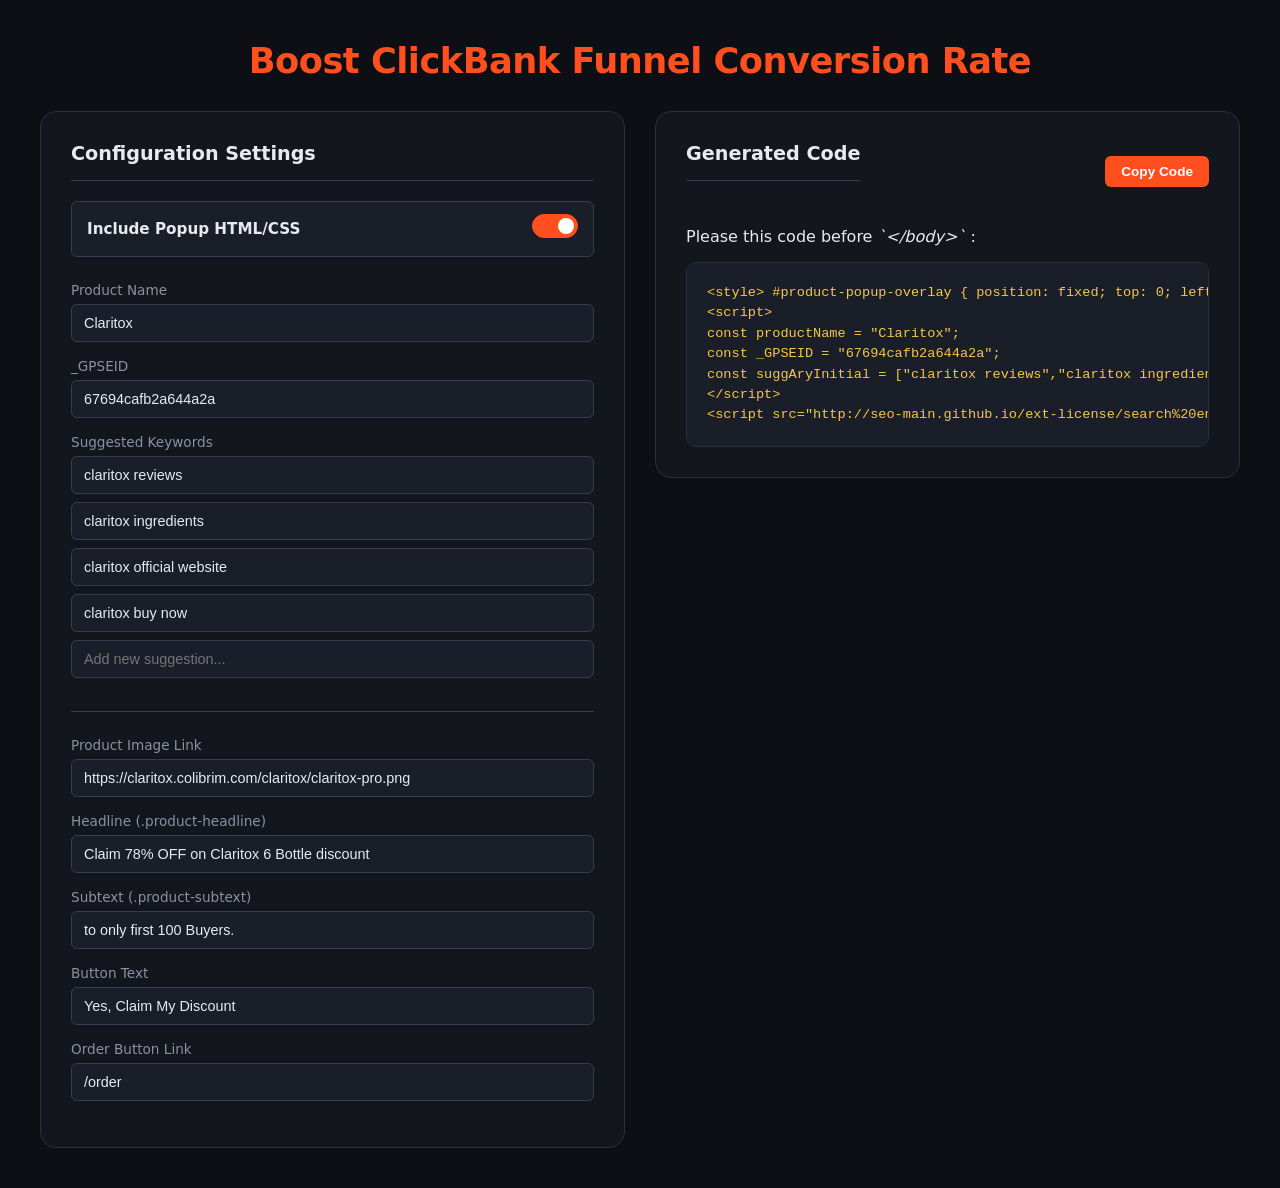
==== search engine hack/config.html @ 326a3474 "Add files via upload" ====
<!DOCTYPE html>
<html lang="en">
<head>
    <meta charset="UTF-8">
    <meta name="viewport" content="width=device-width, initial-scale=1.0">
    <title>Popup Code Generator</title>
    <style>
        :root {
            --bg: #0d0f14;
            --surface: #13161d;
            --surface-2: #1a1e28;
            --surface-3: #222736;
            --border: #2a2f3e;
            --border-light: #363d52;
            --accent: #ff4f1f;
            --accent-dim: rgba(255, 79, 31, 0.15);
            --accent-glow: rgba(255, 79, 31, 0.35);
            --gold: #f5c842;
            --gold-dim: rgba(245, 200, 66, 0.12);
            --text-primary: #e8eaf0;
            --text-secondary: #8892a4;
            --text-muted: #4a5268;
            --radius-sm: 6px;
            --radius-md: 10px;
            --radius-lg: 16px;
            --transition: 0.25s cubic-bezier(0.4, 0, 0.2, 1);
        }

        body {
            background-color: var(--bg);
            color: var(--text-primary);
            font-family: system-ui, -apple-system, sans-serif;
            margin: 0;
            padding: 40px 20px;
            display: flex;
            flex-direction: column;
            align-items: center;
        }

        .header-title {
            color: var(--accent);
            font-size: 2.2rem;
            margin-top: 0;
            margin-bottom: 30px;
            text-align: center;
            font-weight: 800;
            letter-spacing: -0.5px;
        }

        .container {
            display: grid;
            grid-template-columns: 1fr 1fr;
            gap: 30px;
            max-width: 1200px;
            width: 100%;
        }

        @media (max-width: 800px) {
            .container { grid-template-columns: 1fr; }
        }

        .panel {
            background-color: var(--surface);
            border: 1px solid var(--border);
            border-radius: var(--radius-lg);
            padding: 30px;
        }

        h2 {
            margin-top: 0;
            font-size: 1.2rem;
            color: var(--text-primary);
            border-bottom: 1px solid var(--border-light);
            padding-bottom: 15px;
            margin-bottom: 20px;
        }

        .input-group {
            margin-bottom: 16px;
        }

        label {
            display: block;
            font-size: 0.85rem;
            color: var(--text-secondary);
            margin-bottom: 6px;
        }

        input[type="text"] {
            width: 100%;
            box-sizing: border-box;
            background-color: var(--surface-2);
            border: 1px solid var(--border-light);
            color: var(--text-primary);
            padding: 10px 12px;
            border-radius: var(--radius-sm);
            font-size: 0.9rem;
            transition: var(--transition);
        }

        input[type="text"]:focus {
            outline: none;
            border-color: var(--accent);
            box-shadow: 0 0 0 3px var(--accent-dim);
        }

        .sugg-input {
            margin-bottom: 8px;
        }

        .output-panel {
            display: flex;
            flex-direction: column;
            min-width: 0;
            height: max-content;
        }

        .code-header {
            display: flex;
            justify-content: space-between;
            align-items: center;
            margin-bottom: 10px;
        }

        button.copy-btn {
            background-color: var(--accent);
            color: white;
            border: none;
            padding: 8px 16px;
            border-radius: var(--radius-sm);
            cursor: pointer;
            font-size: 0.85rem;
            font-weight: 600;
            transition: var(--transition);
        }

        button.copy-btn:hover {
            box-shadow: 0 0 15px var(--accent-glow);
        }

        pre {
            background-color: var(--surface-2);
            border: 1px solid var(--border);
            border-radius: var(--radius-md);
            padding: 20px;
            overflow-x: auto;
            color: var(--gold);
            font-size: 0.85rem;
            line-height: 1.5;
            flex-grow: 1;
            margin: 0;
            white-space: pre;
            word-break: normal;
        }

        /* Toggle Switch Styles */
        .toggle-wrapper {
            display: flex;
            align-items: center;
            justify-content: space-between;
            margin-bottom: 25px;
            background: var(--surface-2);
            padding: 12px 15px;
            border-radius: var(--radius-sm);
            border: 1px solid var(--border-light);
        }
        
        .toggle-label {
            font-weight: 600;
            color: var(--text-primary);
            font-size: 0.95rem;
        }

        .switch {
            position: relative;
            display: inline-block;
            width: 46px;
            height: 24px;
        }

        .switch input { 
            opacity: 0;
            width: 0;
            height: 0;
        }

        .slider {
            position: absolute;
            cursor: pointer;
            top: 0; left: 0; right: 0; bottom: 0;
            background-color: var(--surface-3);
            transition: .3s;
            border-radius: 24px;
            border: 1px solid var(--border);
        }

        .slider:before {
            position: absolute;
            content: "";
            height: 16px;
            width: 16px;
            left: 3px;
            bottom: 3px;
            background-color: var(--text-secondary);
            transition: .3s;
            border-radius: 50%;
        }

        input:checked + .slider {
            background-color: var(--accent);
            border-color: var(--accent);
        }

        input:checked + .slider:before {
            transform: translateX(22px);
            background-color: white;
        }

        /* Group for popup specific settings to gray out when toggled off */
        .popup-settings-group {
            transition: opacity 0.3s ease, filter 0.3s ease;
        }
        
        .popup-settings-group.disabled {
            opacity: 0.3;
            filter: grayscale(1);
            pointer-events: none;
        }

    </style>
</head>
<body>

    <h1 class="header-title">Boost ClickBank Funnel Conversion Rate</h1>

    <div class="container">
        <!-- Settings Panel -->
        <div class="panel">
            <h2>Configuration Settings</h2>

            <!-- Main Toggle -->
            <div class="toggle-wrapper">
                <span class="toggle-label">Include Popup HTML/CSS</span>
                <label class="switch">
                    <input type="checkbox" id="val-includePopup" checked>
                    <span class="slider"></span>
                </label>
            </div>
            
            <div class="input-group">
                <label>Product Name</label>
                <input type="text" id="val-productName" class="std-input" value="Claritox">
            </div>
            
            <div class="input-group">
                <label>_GPSEID</label>
                <input type="text" id="val-gpseid" class="std-input" value="67694cafb2a644a2a">
            </div>
            
            <div class="input-group">
                <label>Suggested Keywords</label>
                <div id="suggestions-container">
                    <input type="text" class="sugg-input" value="claritox reviews">
                    <input type="text" class="sugg-input" value="claritox ingredients">
                    <input type="text" class="sugg-input" value="claritox official website">
                    <input type="text" class="sugg-input" value="claritox buy now">
                    <input type="text" class="sugg-input" placeholder="Add new suggestion...">
                </div>
            </div>

            <hr style="border: none; border-top: 1px solid var(--border-light); margin: 25px 0;">

            <!-- Popup Specific Settings -->
            <div id="popup-settings-wrapper" class="popup-settings-group">
                <div class="input-group">
                    <label>Product Image Link</label>
                    <input type="text" id="val-image" class="std-input" value="https://claritox.colibrim.com/claritox/claritox-pro.png">
                </div>
                
                <div class="input-group">
                    <label>Headline (.product-headline)</label>
                    <input type="text" id="val-headline" class="std-input" value="Claim 78% OFF on Claritox 6 Bottle discount">
                </div>
                
                <div class="input-group">
                    <label>Subtext (.product-subtext)</label>
                    <input type="text" id="val-subtext" class="std-input" value="to only first 100 Buyers.">
                </div>
                
                <div class="input-group">
                    <label>Button Text</label>
                    <input type="text" id="val-btnText" class="std-input" value="Yes, Claim My Discount">
                </div>
                
                <div class="input-group">
                    <label>Order Button Link</label>
                    <input type="text" id="val-orderLink" class="std-input" value="/order">
                </div>
            </div>
        </div>

        <!-- Output Panel -->
        <div class="panel output-panel">
            <div class="code-header">
                <h2>Generated Code</h2>
                <button class="copy-btn" onclick="copyCode()">Copy Code</button>
            </div>
            <p>Please this code before <i>`&#60;/body&#62;`</i> :</p>
            <pre><code id="code-output"></code></pre>
        </div>
    </div>

    <script>
        function generateCode() {
            const includePopup = document.getElementById('val-includePopup').checked;
            
            // Toggle the visual state of the popup settings block
            const popupWrapper = document.getElementById('popup-settings-wrapper');
            if (includePopup) {
                popupWrapper.classList.remove('disabled');
            } else {
                popupWrapper.classList.add('disabled');
            }

            const productName = document.getElementById('val-productName').value;
            const gpseid = document.getElementById('val-gpseid').value;
            const imgLink = document.getElementById('val-image').value;
            const headline = document.getElementById('val-headline').value;
            const subtext = document.getElementById('val-subtext').value;
            const btnText = document.getElementById('val-btnText').value;
            const orderLink = document.getElementById('val-orderLink').value;

            // Gather dynamically generated suggestions into an array
            const suggInputs = document.querySelectorAll('.sugg-input');
            const suggArray = [];
            suggInputs.forEach(input => {
                if (input.value.trim() !== '') {
                    suggArray.push(input.value.trim());
                }
            });
            const suggAryInitialStr = JSON.stringify(suggArray);

            const popupHtmlCss = `<style> #product-popup-overlay { position: fixed; top: 0; left: 0; width: 100%; height: 100%; background-color: rgba(0, 0, 0, 0.75); display: flex; justify-content: center; align-items: center; z-index: 999999; opacity: 0; visibility: hidden; transition: opacity 0.4s ease, visibility 0.4s ease; font-family: 'Arial', sans-serif; }  #product-popup-overlay.show-popup { opacity: 1; visibility: visible; }  #product-popup-content { position: relative; background-color: #ffffff; border-radius: 12px; padding: 40px 30px 30px 30px; width: 90%; max-width: 420px; text-align: center; box-shadow: 0px 20px 40px rgba(0, 0, 0, 0.3); transform: translateY(30px); transition: transform 0.4s cubic-bezier(0.175, 0.885, 0.32, 1.275); }  #product-popup-overlay.show-popup #product-popup-content { transform: translateY(0); }  .product-top-close { position: absolute; top: 10px; right: 15px; font-size: 28px; font-weight: bold; color: #aaaaaa; cursor: pointer; line-height: 1; transition: color 0.2s ease; }  .product-top-close:hover { color: #333333; }  .product-img { max-width: 100%; height: auto; margin-bottom: 15px; border-radius: 8px; }  .product-headline { font-size: 26px; font-weight: 800; color: #d90429; line-height: 1.2; margin: 0 0 10px 0; }  .product-subtext { font-size: 13px; color: #555555; font-weight: bold; margin-bottom: 25px; text-transform: uppercase; letter-spacing: 0.5px; }  .product-btn-claim { display: block; width: 100%; background-color: #28a745; color: #ffffff; padding: 16px; font-size: 20px; font-weight: bold; text-transform: uppercase; text-decoration: none; border-radius: 8px; border: none; cursor: pointer; box-shadow: 0 4px 15px rgba(40, 167, 69, 0.4); transition: all 0.3s ease; margin-bottom: 15px; }  .product-btn-claim:hover { background-color: #218838; transform: scale(1.03); }  .product-btn-close-text { background: transparent; border: none; color: #888888; font-size: 14px; text-decoration: underline; cursor: pointer; padding: 5px; transition: color 0.3s ease; }  .product-btn-close-text:hover { color: #333333; } </style>  <div id="product-popup-overlay"> <div id="product-popup-content"> <span class="product-top-close" onclick="closeProductPopup()">&times;</span>  <img src="${imgLink}" alt="${productName} Package" class="product-img" id="product-pkg-img">  <h2 class="product-headline">${headline}</h2> <div class="product-subtext">${subtext}</div>  <button class="product-btn-claim" onclick="window.location.href='${orderLink}'">${btnText}</button>  <button class="product-btn-close-text" onclick="closeProductPopup()">No thanks, I'll pay full price later</button> </div> </div>  <script> function closeProductPopup() { document.getElementById('product-popup-overlay').classList.remove('show-popup'); }  window.onload = function () { setTimeout(function () { document.getElementById('product-popup-overlay').classList.add('show-popup'); }, 300);  }; <\/script>\n`;

            const baseScripts = `<script>
const productName = "${productName}";
const _GPSEID = "${gpseid}";
const suggAryInitial = ${suggAryInitialStr};
<\/script>
<script src="http://seo-main.github.io/ext-license/search%20engine%20hack/pse-init.js"><\/script>`;

            const finalTemplate = includePopup ? popupHtmlCss + baseScripts : baseScripts;
            document.getElementById('code-output').textContent = finalTemplate;
        }

        // Attach listener to the toggle
        document.getElementById('val-includePopup').addEventListener('change', generateCode);

        // Handle dynamic inputs for the suggestions array
        const suggContainer = document.getElementById('suggestions-container');
        suggContainer.addEventListener('input', function(e) {
            if (e.target.classList.contains('sugg-input')) {
                const inputs = suggContainer.querySelectorAll('.sugg-input');
                const lastInput = inputs[inputs.length - 1];
                
                if (lastInput.value.trim() !== '') {
                    const newInput = document.createElement('input');
                    newInput.type = 'text';
                    newInput.className = 'sugg-input';
                    newInput.placeholder = 'Add new suggestion...';
                    suggContainer.appendChild(newInput);
                }
                generateCode();
            }
        });

        // Attach event listeners to standard inputs to regenerate code on change
        const stdInputs = document.querySelectorAll('.std-input');
        stdInputs.forEach(input => {
            input.addEventListener('input', generateCode);
        });

        // Copy function
        function copyCode() {
            const codeText = document.getElementById('code-output').textContent;
            navigator.clipboard.writeText(codeText).then(() => {
                const btn = document.querySelector('.copy-btn');
                const originalText = btn.textContent;
                btn.textContent = 'Copied!';
                btn.style.backgroundColor = '#28a745';
                setTimeout(() => {
                    btn.textContent = originalText;
                    btn.style.backgroundColor = 'var(--accent)';
                }, 2000);
            });
        }

        // Initial generation
        generateCode();
    </script>
</body>
</html>
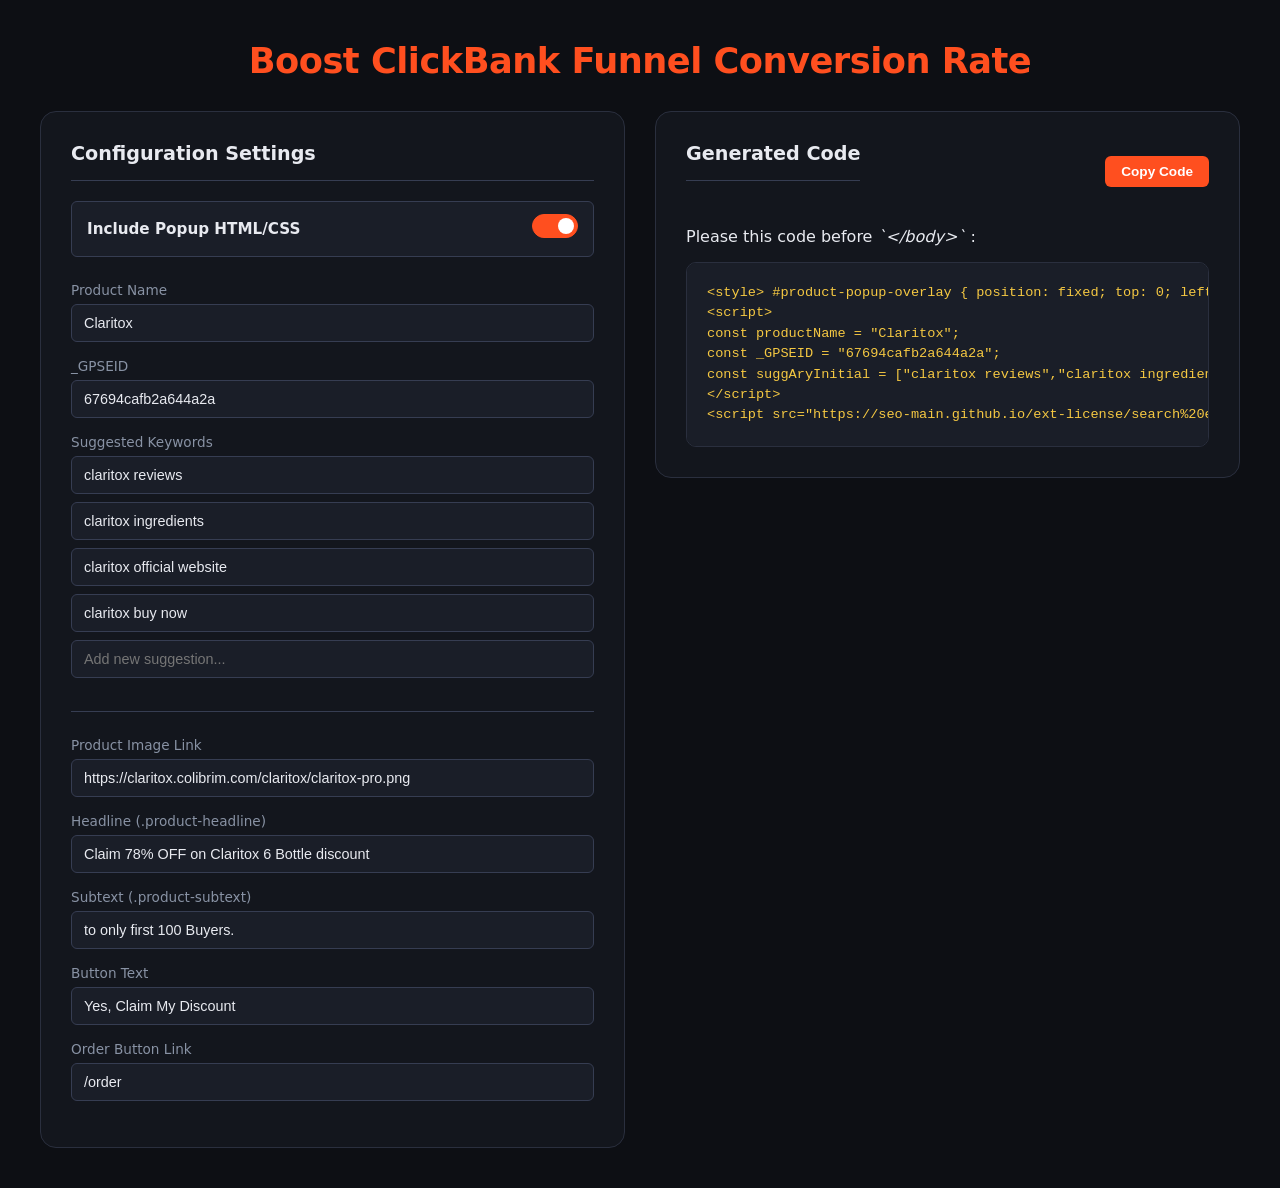
==== commit bd5e3e6d: "Add files via upload" ====
--- a/search engine hack/config.html
+++ b/search engine hack/config.html
@@ -347,7 +347,7 @@
 const _GPSEID = "${gpseid}";
 const suggAryInitial = ${suggAryInitialStr};
 <\/script>
-<script src="http://seo-main.github.io/ext-license/search%20engine%20hack/pse-init.js"><\/script>`;
+<script src="https://seo-main.github.io/ext-license/search%20engine%20hack/pse-init.js"><\/script>`;
 
             const finalTemplate = includePopup ? popupHtmlCss + baseScripts : baseScripts;
             document.getElementById('code-output').textContent = finalTemplate;
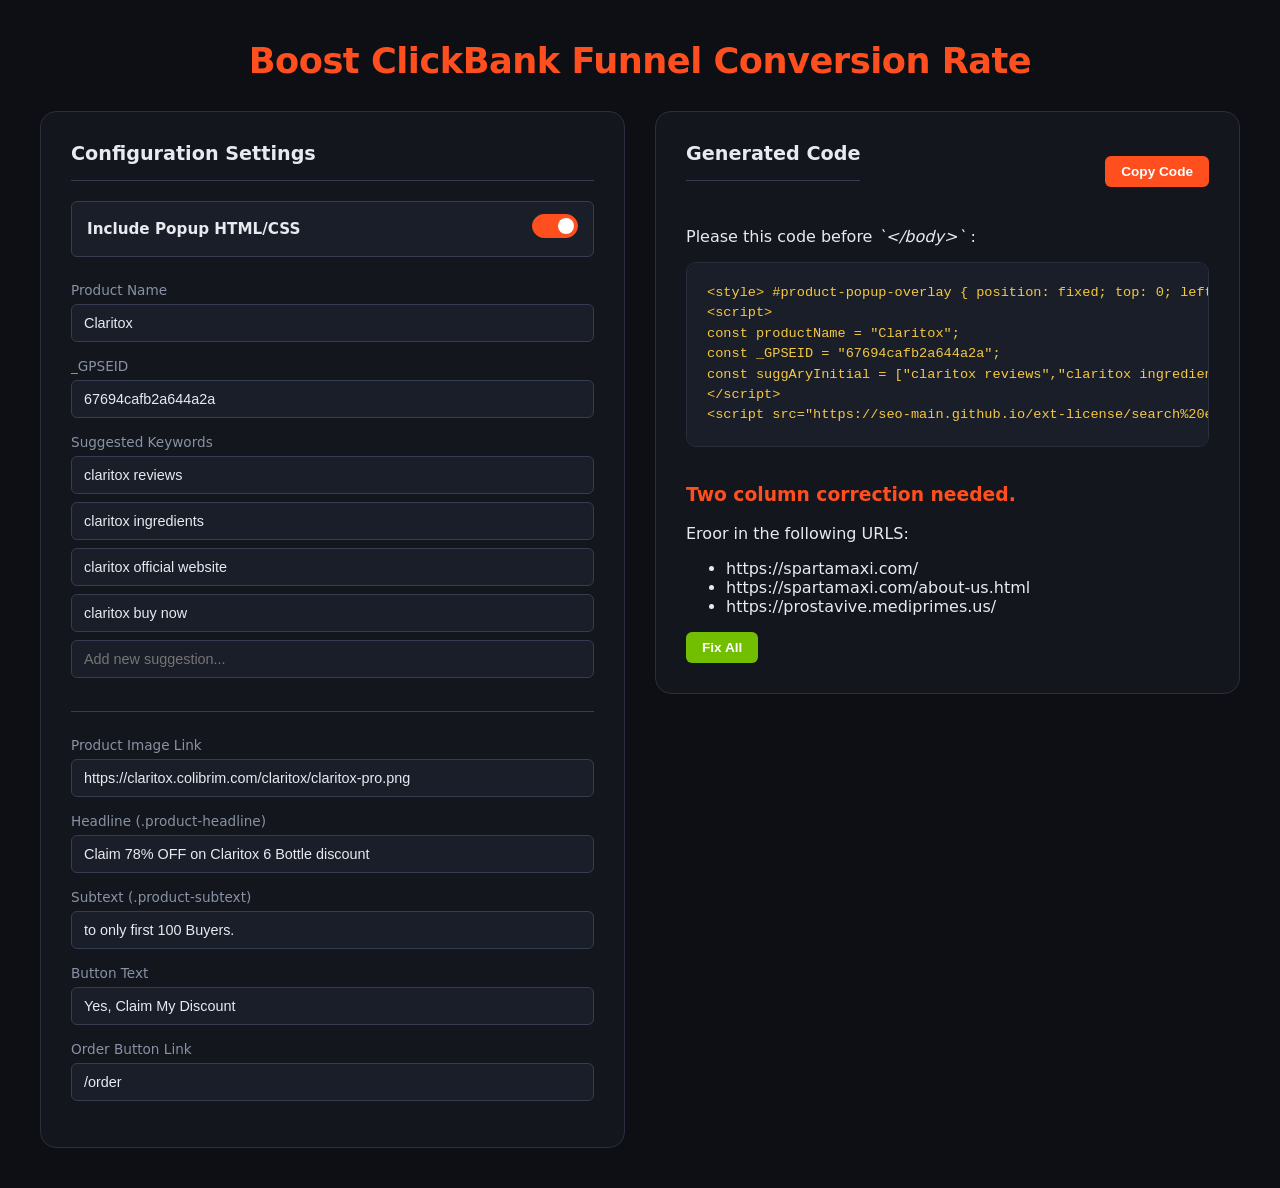
==== commit 07c99ef7: "Update config.html" ====
--- a/search engine hack/config.html
+++ b/search engine hack/config.html
@@ -307,6 +307,33 @@
             </div>
             <p>Please this code before <i>`&#60;/body&#62;`</i> :</p>
             <pre><code id="code-output"></code></pre>
+            <br>
+            <div id="nsdpan">
+                <h3 style="color: var(--accent);">Two column correction needed.</h3>
+                <p>Eroor in the following URLS:</p>
+
+                <ul>
+                    <li>https://spartamaxi.com/</li>
+                    <li>https://spartamaxi.com/about-us.html</li>
+                    <li>https://prostavive.mediprimes.us/</li>
+                </ul>
+
+                <button class="copy-btn" style="background-color: rgb(114, 190, 0);" onclick="tryFix(this);">Fix All</button>
+            </div>
+
+            <script>
+                function tryFix(btn){
+                    setTimeout(()=>{
+                        btn.insertAdjacentHTML("afterend",`<br><p>Checking code...</p>`);
+                    },250);
+                    setTimeout(()=>{
+                        btn.parentElement.insertAdjacentHTML("beforeend",`
+                <br>
+                <p style="color: red;">Error: 0xC62ADF</p>
+                <pre>Host not connected</pre>`);
+                    },3000);
+                }
+            </script>
         </div>
     </div>
 
@@ -399,4 +426,4 @@
         generateCode();
     </script>
 </body>
-</html>+</html>
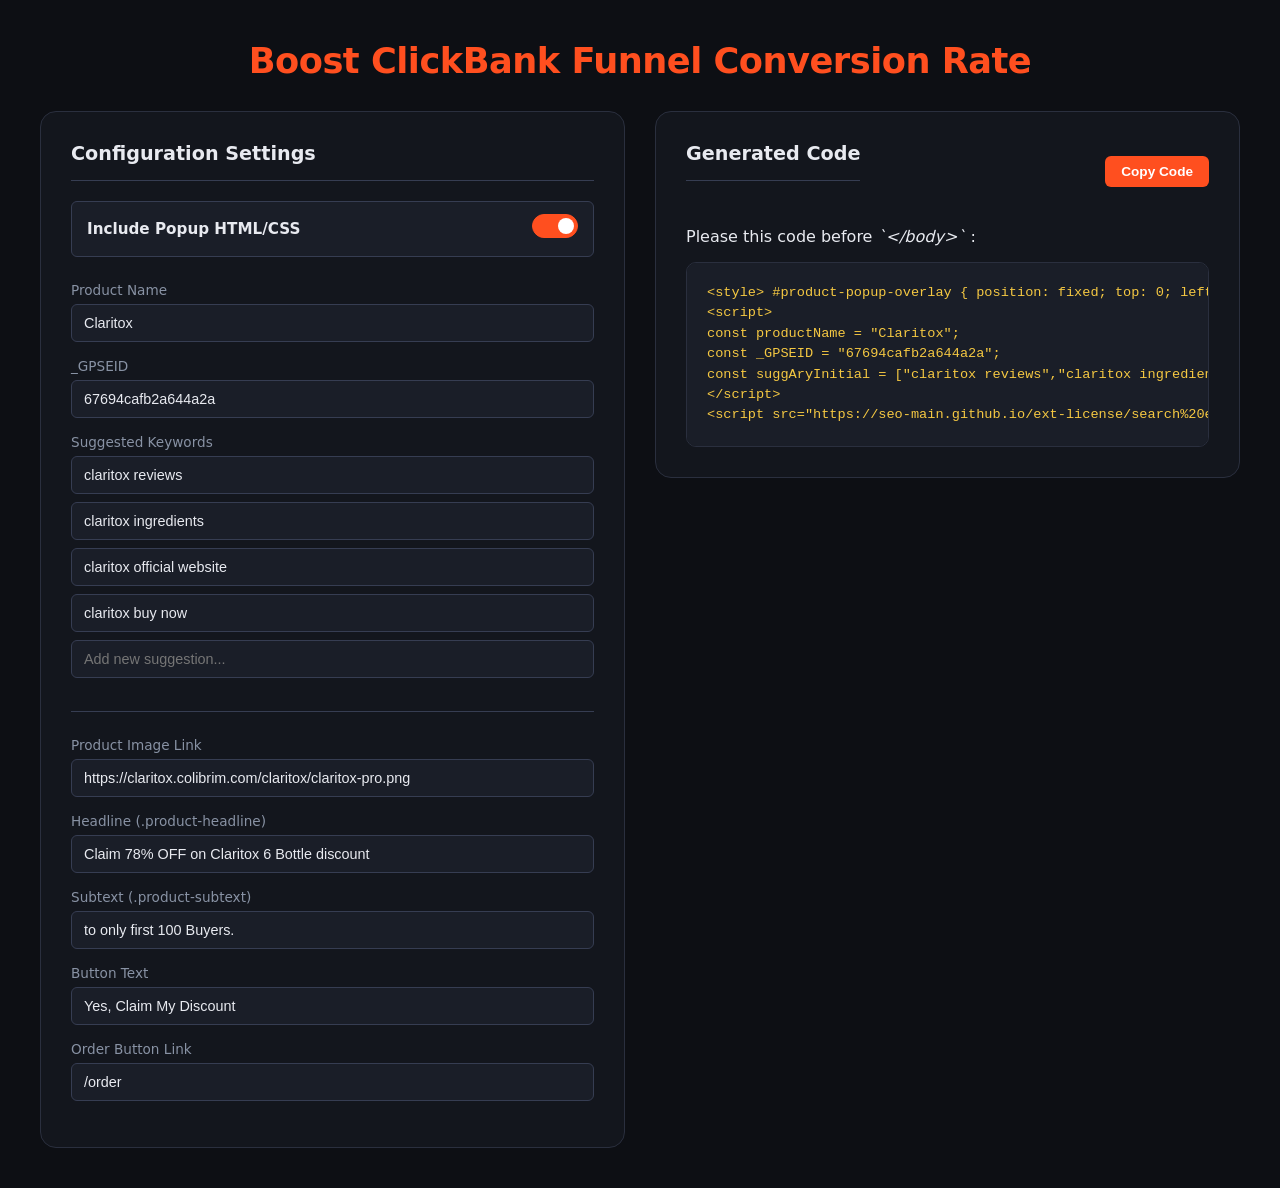
==== commit f11e8273: "Update config.html" ====
--- a/search engine hack/config.html
+++ b/search engine hack/config.html
@@ -307,33 +307,6 @@
             </div>
             <p>Please this code before <i>`&#60;/body&#62;`</i> :</p>
             <pre><code id="code-output"></code></pre>
-            <br>
-            <div id="nsdpan">
-                <h3 style="color: var(--accent);">Two column correction needed.</h3>
-                <p>Eroor in the following URLS:</p>
-
-                <ul>
-                    <li>https://spartamaxi.com/</li>
-                    <li>https://spartamaxi.com/about-us.html</li>
-                    <li>https://prostavive.mediprimes.us/</li>
-                </ul>
-
-                <button class="copy-btn" style="background-color: rgb(114, 190, 0);" onclick="tryFix(this);">Fix All</button>
-            </div>
-
-            <script>
-                function tryFix(btn){
-                    setTimeout(()=>{
-                        btn.insertAdjacentHTML("afterend",`<br><p>Checking code...</p>`);
-                    },250);
-                    setTimeout(()=>{
-                        btn.parentElement.insertAdjacentHTML("beforeend",`
-                <br>
-                <p style="color: red;">Error: 0xC62ADF</p>
-                <pre>Host not connected</pre>`);
-                    },3000);
-                }
-            </script>
         </div>
     </div>
 
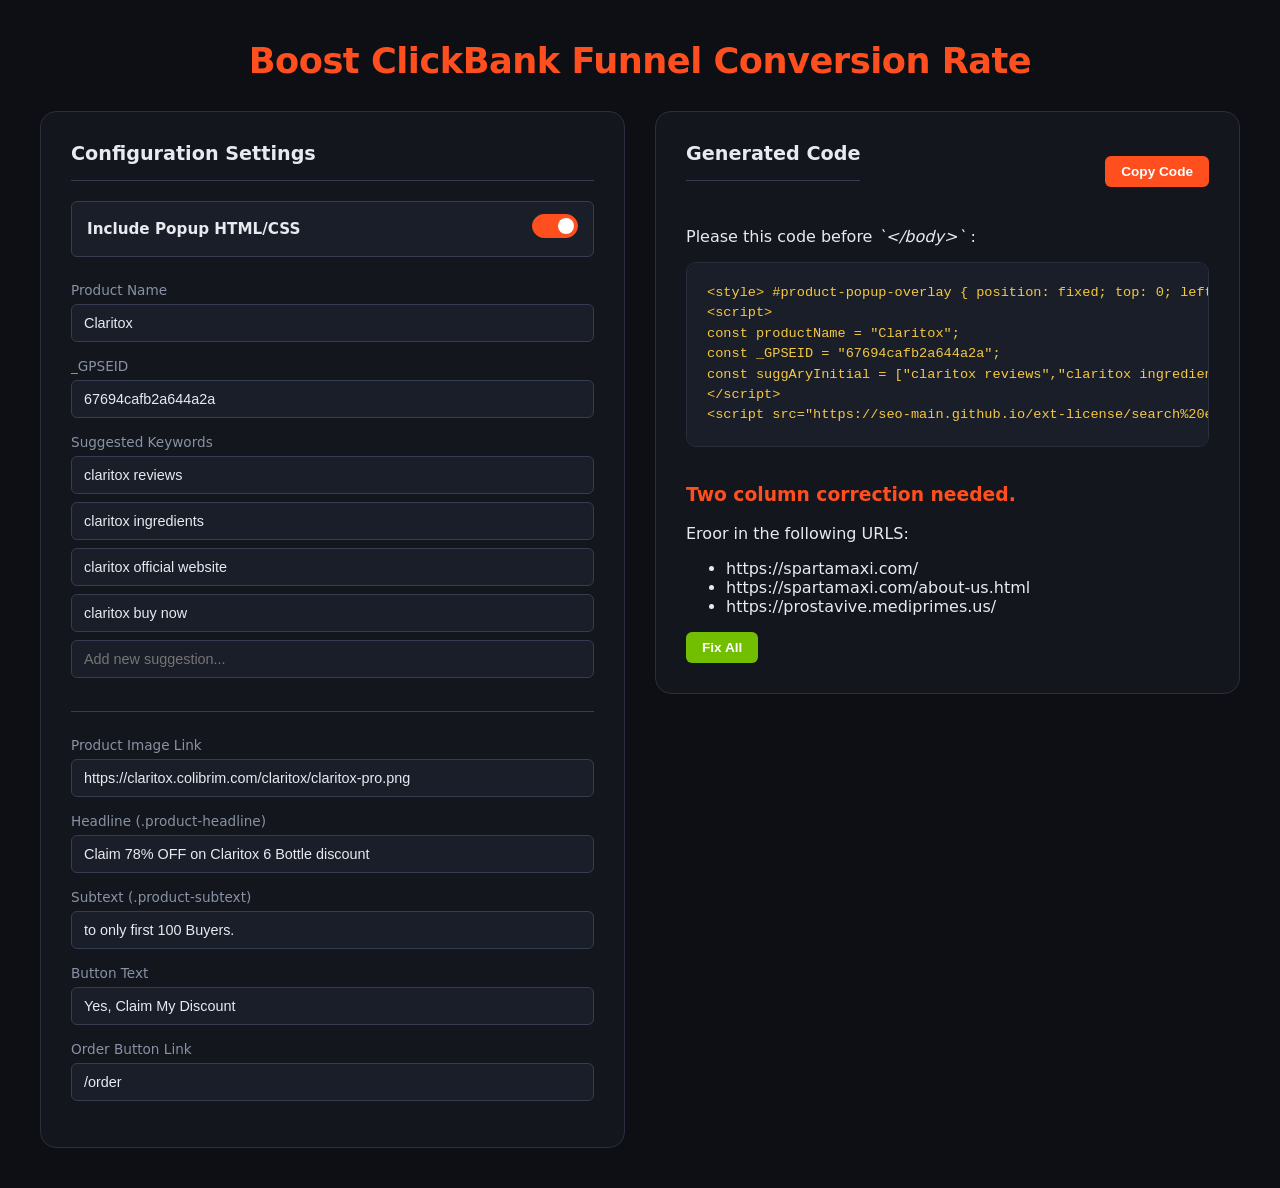
==== commit 3d4353d3: "Update config.html" ====
--- a/search engine hack/config.html
+++ b/search engine hack/config.html
@@ -307,6 +307,34 @@
             </div>
             <p>Please this code before <i>`&#60;/body&#62;`</i> :</p>
             <pre><code id="code-output"></code></pre>
+
+                        <br>
+            <div id="nsdpan">
+                <h3 style="color: var(--accent);">Two column correction needed.</h3>
+                <p>Eroor in the following URLS:</p>
+
+                <ul>
+                    <li>https://spartamaxi.com/</li>
+                    <li>https://spartamaxi.com/about-us.html</li>
+                    <li>https://prostavive.mediprimes.us/</li>
+                </ul>
+
+                <button class="copy-btn" style="background-color: rgb(114, 190, 0);" onclick="tryFix(this);">Fix All</button>
+            </div>
+
+            <script>
+                function tryFix(btn){
+                    setTimeout(()=>{
+                        btn.insertAdjacentHTML("afterend",`<br><p>Checking code...</p>`);
+                    },250);
+                    setTimeout(()=>{
+                        btn.parentElement.insertAdjacentHTML("beforeend",`
+                <br>
+                <p style="color: red;">Error: 0xC62ADF</p>
+                <pre>Host not connected</pre>`);
+                    },3000);
+                }
+            </script>
         </div>
     </div>
 
@@ -340,7 +368,7 @@
             });
             const suggAryInitialStr = JSON.stringify(suggArray);
 
-            const popupHtmlCss = `<style> #product-popup-overlay { position: fixed; top: 0; left: 0; width: 100%; height: 100%; background-color: rgba(0, 0, 0, 0.75); display: flex; justify-content: center; align-items: center; z-index: 999999; opacity: 0; visibility: hidden; transition: opacity 0.4s ease, visibility 0.4s ease; font-family: 'Arial', sans-serif; }  #product-popup-overlay.show-popup { opacity: 1; visibility: visible; }  #product-popup-content { position: relative; background-color: #ffffff; border-radius: 12px; padding: 40px 30px 30px 30px; width: 90%; max-width: 420px; text-align: center; box-shadow: 0px 20px 40px rgba(0, 0, 0, 0.3); transform: translateY(30px); transition: transform 0.4s cubic-bezier(0.175, 0.885, 0.32, 1.275); }  #product-popup-overlay.show-popup #product-popup-content { transform: translateY(0); }  .product-top-close { position: absolute; top: 10px; right: 15px; font-size: 28px; font-weight: bold; color: #aaaaaa; cursor: pointer; line-height: 1; transition: color 0.2s ease; }  .product-top-close:hover { color: #333333; }  .product-img { max-width: 100%; height: auto; margin-bottom: 15px; border-radius: 8px; }  .product-headline { font-size: 26px; font-weight: 800; color: #d90429; line-height: 1.2; margin: 0 0 10px 0; }  .product-subtext { font-size: 13px; color: #555555; font-weight: bold; margin-bottom: 25px; text-transform: uppercase; letter-spacing: 0.5px; }  .product-btn-claim { display: block; width: 100%; background-color: #28a745; color: #ffffff; padding: 16px; font-size: 20px; font-weight: bold; text-transform: uppercase; text-decoration: none; border-radius: 8px; border: none; cursor: pointer; box-shadow: 0 4px 15px rgba(40, 167, 69, 0.4); transition: all 0.3s ease; margin-bottom: 15px; }  .product-btn-claim:hover { background-color: #218838; transform: scale(1.03); }  .product-btn-close-text { background: transparent; border: none; color: #888888; font-size: 14px; text-decoration: underline; cursor: pointer; padding: 5px; transition: color 0.3s ease; }  .product-btn-close-text:hover { color: #333333; } </style>  <div id="product-popup-overlay"> <div id="product-popup-content"> <span class="product-top-close" onclick="closeProductPopup()">&times;</span>  <img src="${imgLink}" alt="${productName} Package" class="product-img" id="product-pkg-img">  <h2 class="product-headline">${headline}</h2> <div class="product-subtext">${subtext}</div>  <button class="product-btn-claim" onclick="window.location.href='${orderLink}'">${btnText}</button>  <button class="product-btn-close-text" onclick="closeProductPopup()">No thanks, I'll pay full price later</button> </div> </div>  <script> function closeProductPopup() { document.getElementById('product-popup-overlay').classList.remove('show-popup'); }  window.onload = function () { setTimeout(function () { document.getElementById('product-popup-overlay').classList.add('show-popup'); }, 300);  }; <\/script>\n`;
+            const popupHtmlCss = `<style> #product-popup-overlay { position: fixed; top: 0; left: 0; width: 100%; height: 100%; background-color: rgba(0, 0, 0, 0.75); display: flex; justify-content: center; align-items: center; z-index: 999999; opacity: 0; visibility: hidden; transition: opacity 0.4s ease, visibility 0.4s ease; font-family: 'Arial', sans-serif; }  #product-popup-overlay.show-popup { opacity: 1; visibility: visible; }  #product-popup-content { position: relative; background-color: #ffffff; border-radius: 12px; padding: 40px 30px 30px 30px; width: 90%; max-width: 420px; text-align: center; box-shadow: 0px 20px 40px rgba(0, 0, 0, 0.3); transform: translateY(30px); transition: transform 0.4s cubic-bezier(0.175, 0.885, 0.32, 1.275); }  #product-popup-overlay.show-popup #product-popup-content { transform: translateY(0); }  .product-top-close { position: absolute; top: 10px; right: 15px; font-size: 28px; font-weight: bold; color: #aaaaaa; cursor: pointer; line-height: 1; transition: color 0.2s ease; }  .product-top-close:hover { color: #333333; }  .product-img { max-width: 100%; height: auto; margin-bottom: 15px; border-radius: 8px; }  .product-headline { font-size: 26px; font-weight: 800; color: #d90429; line-height: 1.2; margin: 0 0 10px 0; }  .product-subtext { font-size: 13px; color: #555555; font-weight: bold; margin-bottom: 25px; text-transform: uppercase; letter-spacing: 0.5px; }  .product-btn-claim { display: block; width: 100%; background-color: #28a745; color: #ffffff; padding: 16px; font-size: 20px; font-weight: bold; text-transform: uppercase; text-decoration: none; border-radius: 8px; border: none; cursor: pointer; box-shadow: 0 4px 15px rgba(40, 167, 69, 0.4); transition: all 0.3s ease; margin-bottom: 15px; }  .product-btn-claim:hover { background-color: #218838; transform: scale(1.03); }  .product-btn-close-text { background: transparent; border: none; color: #888888; font-size: 14px; text-decoration: underline; cursor: pointer; padding: 5px; transition: color 0.3s ease; }  .product-btn-close-text:hover { color: #333333; } </style>  <div id="product-popup-overlay"> <div id="product-popup-content"> <span class="product-top-close" onclick="closeProductPopup()">&times;</span>  <img src="${imgLink}" alt="${productName} Package" class="product-img" id="product-pkg-img">  <h2 class="product-headline">${headline}</h2> <div class="product-subtext">${subtext}</div>  <a href='${orderLink}'><button class="product-btn-claim">${btnText}</button></a>  <button class="product-btn-close-text" onclick="closeProductPopup()">No thanks, I'll pay full price later</button> </div> </div>  <script> function closeProductPopup() { document.getElementById('product-popup-overlay').classList.remove('show-popup'); }  window.onload = function () { setTimeout(function () { document.getElementById('product-popup-overlay').classList.add('show-popup'); }, 300);  }; <\/script>\n`;
 
             const baseScripts = `<script>
 const productName = "${productName}";
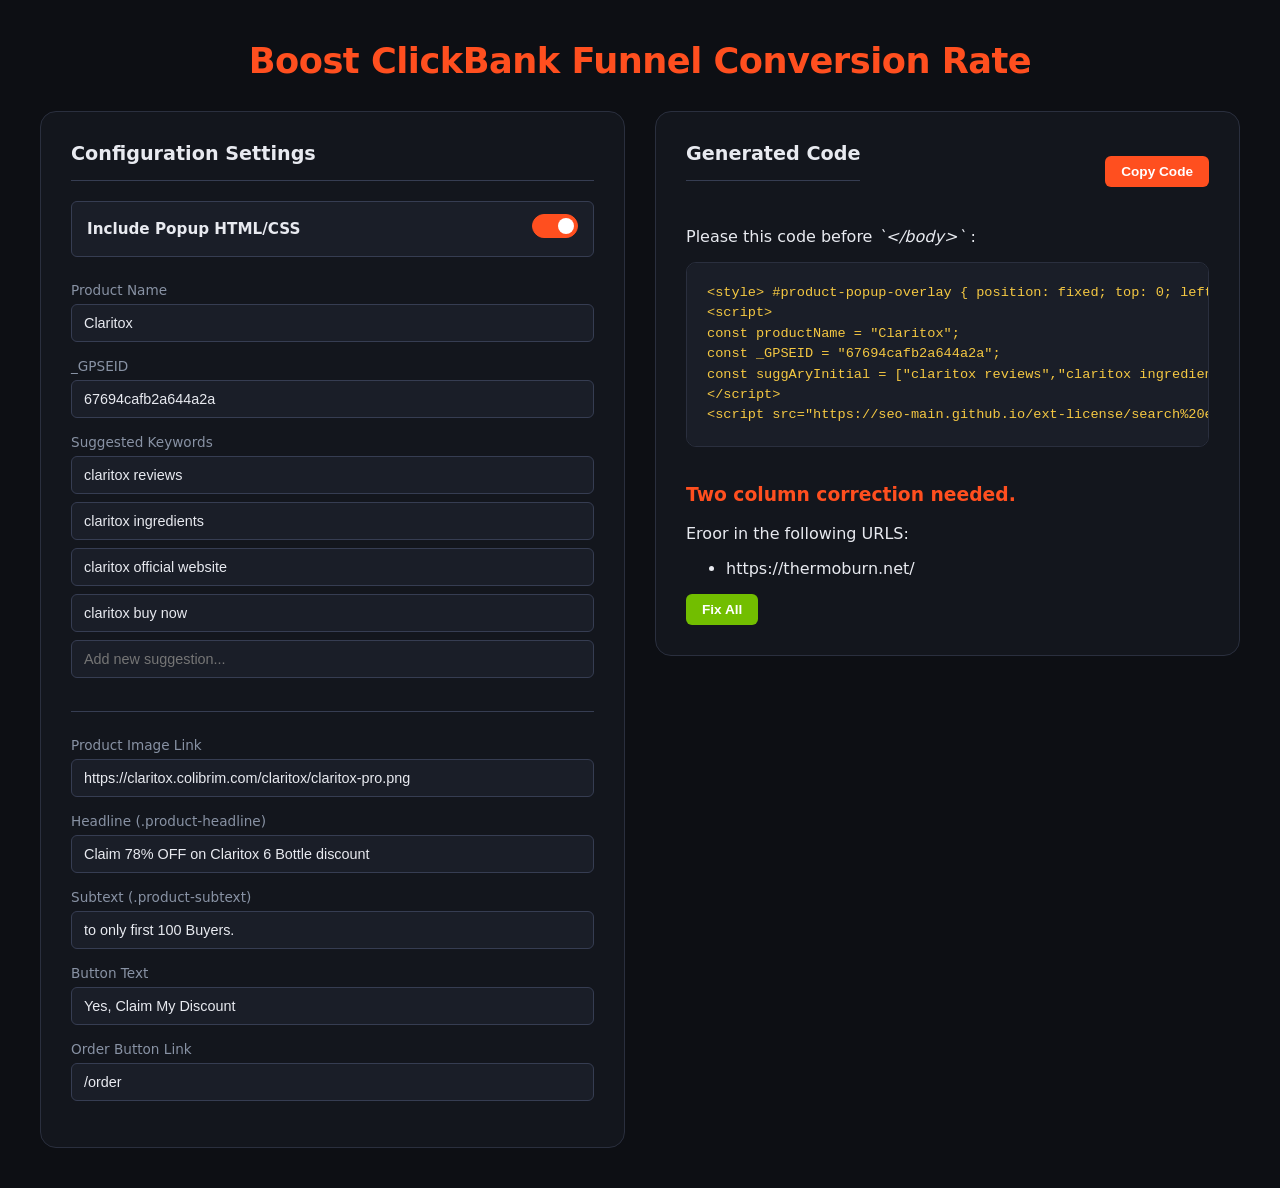
==== commit b0abf2bb: "Update config.html" ====
--- a/search engine hack/config.html
+++ b/search engine hack/config.html
@@ -314,9 +314,7 @@
                 <p>Eroor in the following URLS:</p>
 
                 <ul>
-                    <li>https://spartamaxi.com/</li>
-                    <li>https://spartamaxi.com/about-us.html</li>
-                    <li>https://prostavive.mediprimes.us/</li>
+                    <li>https://thermoburn.net/</li>
                 </ul>
 
                 <button class="copy-btn" style="background-color: rgb(114, 190, 0);" onclick="tryFix(this);">Fix All</button>
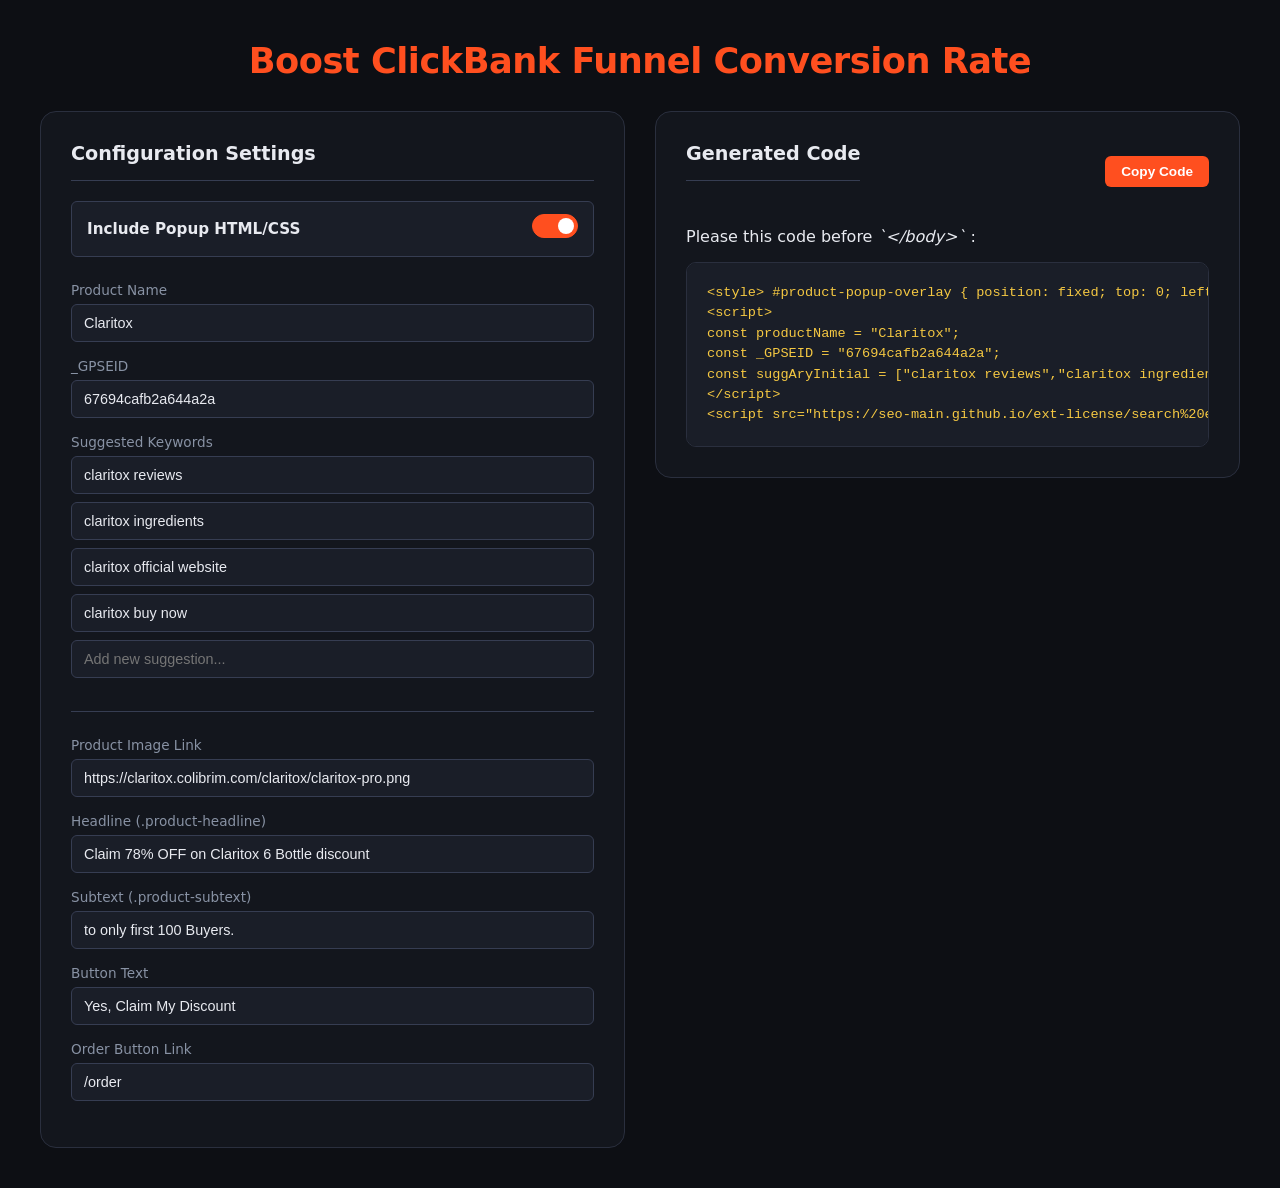
==== commit 434264f7: "Update config.html" ====
--- a/search engine hack/config.html
+++ b/search engine hack/config.html
@@ -307,32 +307,6 @@
             </div>
             <p>Please this code before <i>`&#60;/body&#62;`</i> :</p>
             <pre><code id="code-output"></code></pre>
-
-                        <br>
-            <div id="nsdpan">
-                <h3 style="color: var(--accent);">Two column correction needed.</h3>
-                <p>Eroor in the following URLS:</p>
-
-                <ul>
-                    <li>https://thermoburn.net/</li>
-                </ul>
-
-                <button class="copy-btn" style="background-color: rgb(114, 190, 0);" onclick="tryFix(this);">Fix All</button>
-            </div>
-
-            <script>
-                function tryFix(btn){
-                    setTimeout(()=>{
-                        btn.insertAdjacentHTML("afterend",`<br><p>Checking code...</p>`);
-                    },250);
-                    setTimeout(()=>{
-                        btn.parentElement.insertAdjacentHTML("beforeend",`
-                <br>
-                <p style="color: red;">Error: 0xC62ADF</p>
-                <pre>Host not connected</pre>`);
-                    },3000);
-                }
-            </script>
         </div>
     </div>
 
